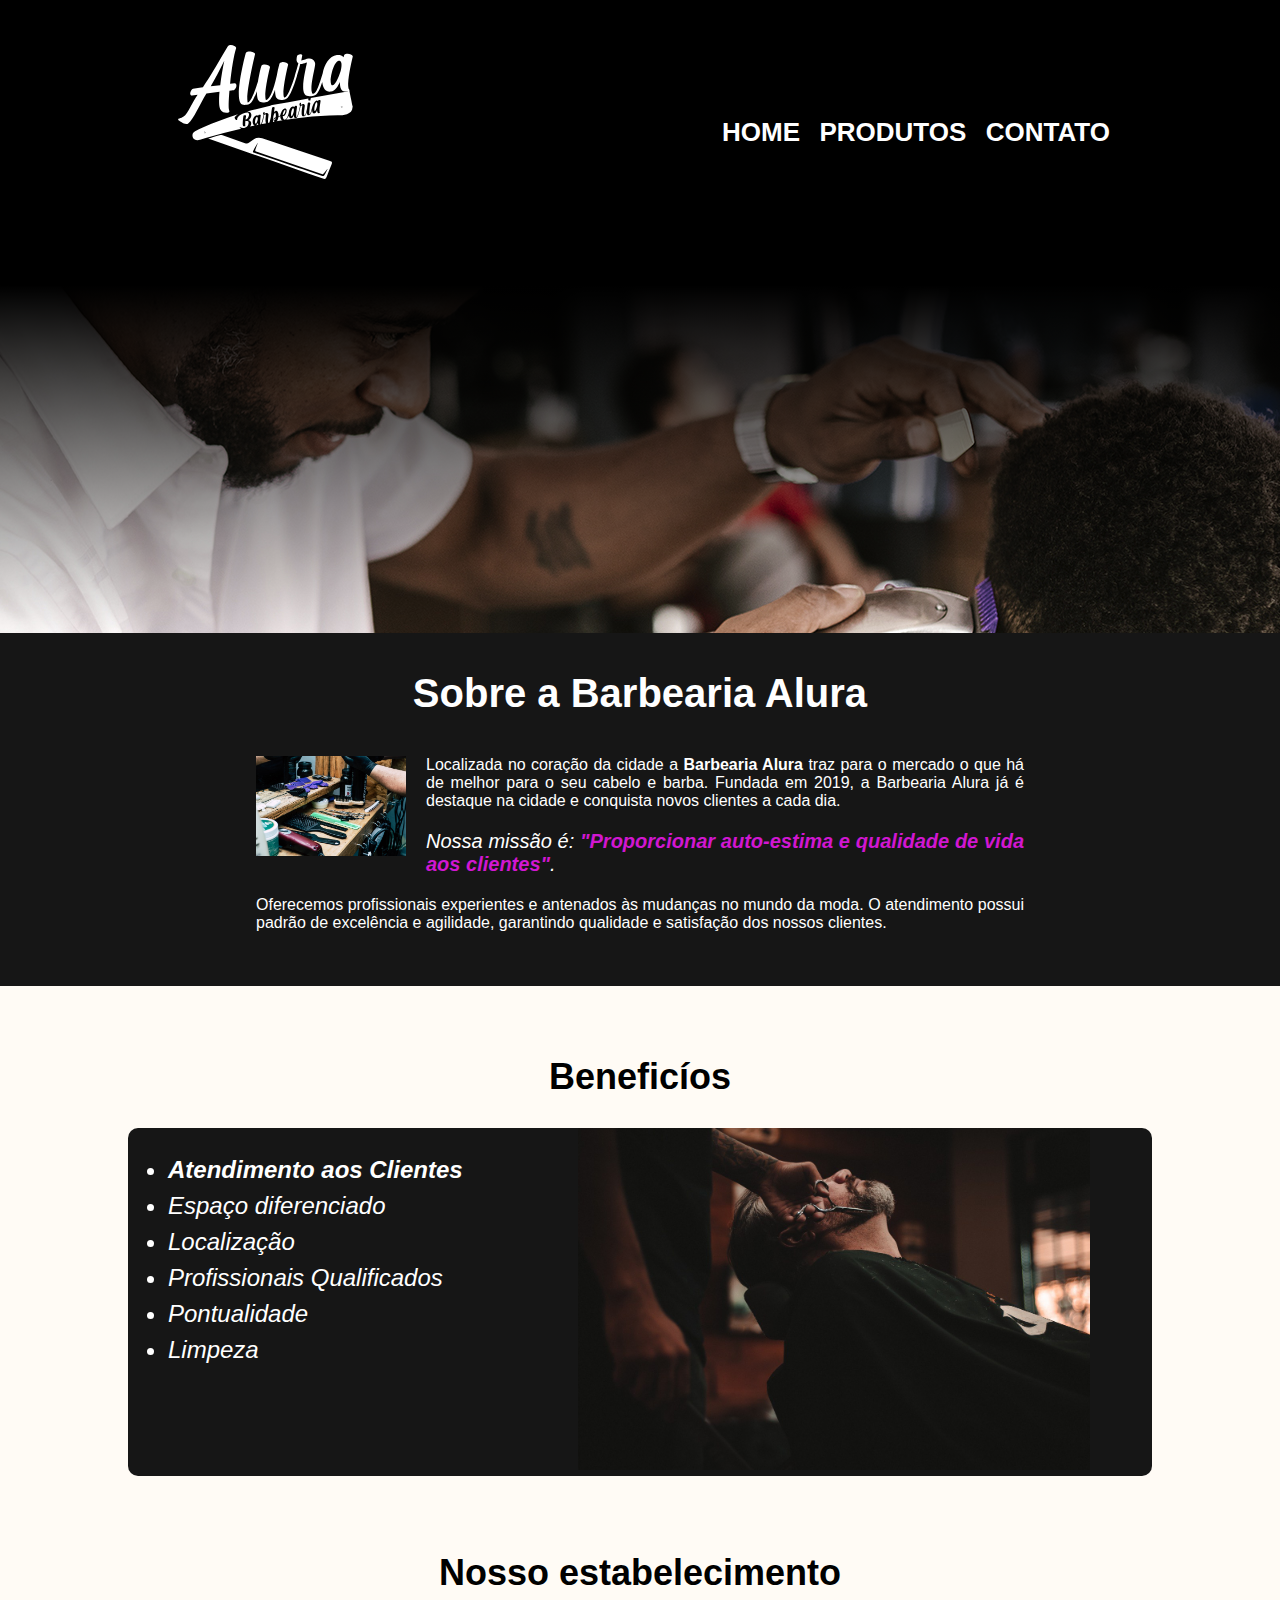
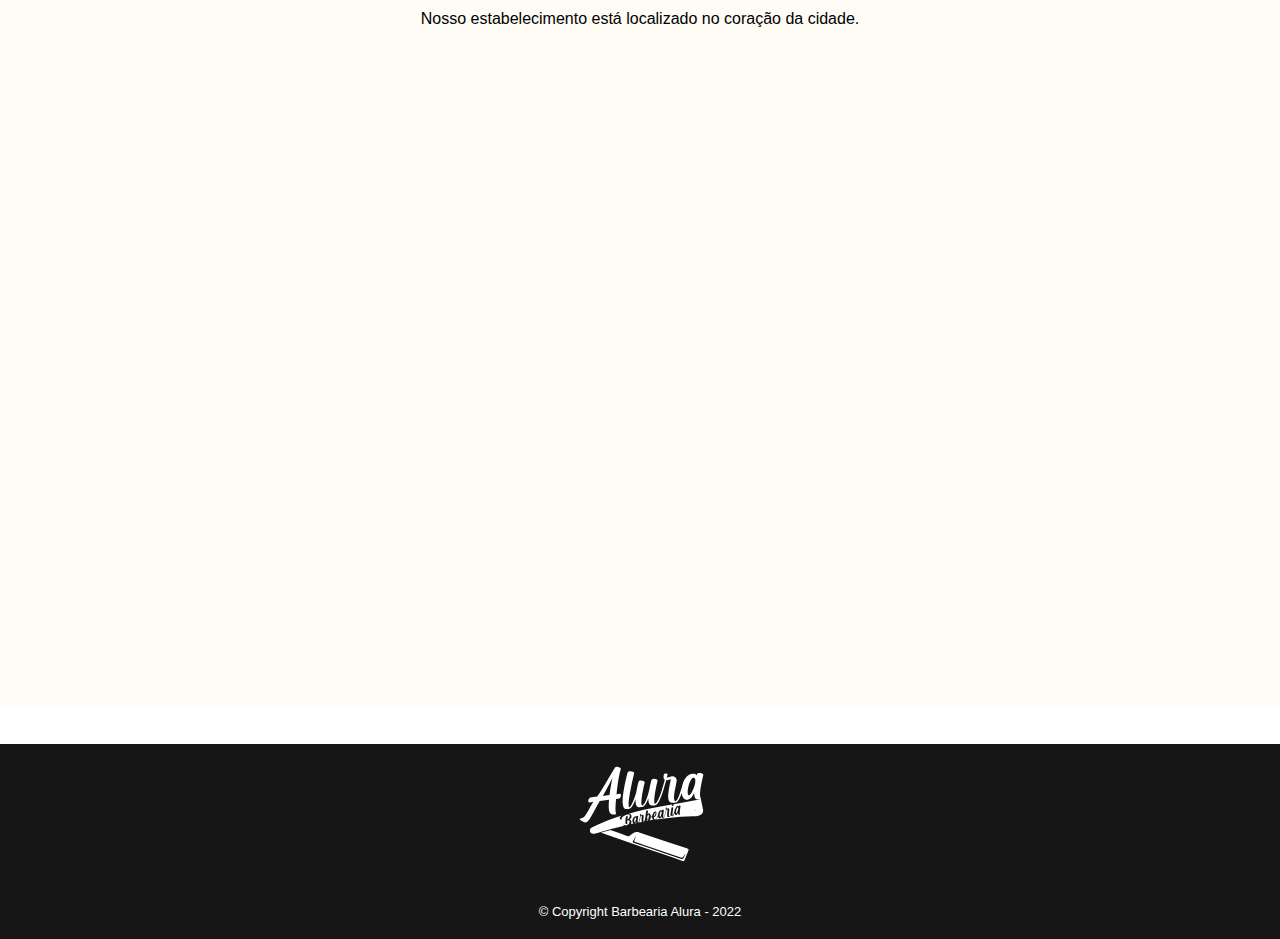
==== index.html @ 80e25924 "repo upload" ====
<!DOCTYPE html>
<html lang="pt-br">
	<link rel="preconnect" href="https://fonts.googleapis.com">
	<link rel="preconnect" href="https://fonts.gstatic.com" crossorigin>
	<link href="https: //fonts.googleapis.com/css2? família= Lato:ital,wght@0,100;0,300;0,400;0,700;0,900;1,100;1,300;1,400;1,700;1,900 &family= Roboto:wght@100;300;500 & display=swap" rel="stylesheet">
	<head>
		<meta charset="UTF-8">
		<meta name="viewport" content="width=device-width">
		<title>Barbearia Alura</title>
		<link rel="stylesheet" href="style.css">
	</head>

	<body>

		<header>

			<div class="caixa">

				<h1><img src = "images/logo_alura_babrber.svg" alt="Logo Alura SVG" width="20%"/></h1>

				<nav>
					
					<ul>
						<a href="index.html" target=" _blank "><li>Home</li></a>
						<a href="produto.html" target=" _blank "><li>Produtos</li></a>
						<a href="contato.html" target=" _blank "><li>Contato</li></a>
					</ul>

				</nav>
			
			</div>
		
		</header>

		<div class="banner"></div>

		<main>
			<section>
				<div class="principal">

					<h2 class="titulo-centralizado">Sobre a Barbearia Alura</h2>

					<img class="utensilios" src="images/utensilios.jpeg" alt="utensilios de um barbeiro">
			
					<p>Localizada no coração da cidade a <strong>Barbearia Alura</strong> traz para o mercado o que há de melhor para o seu cabelo e barba. Fundada em 2019, a Barbearia Alura já é destaque na cidade e conquista novos clientes a cada dia.</p>

					<p id="missao"><em>Nossa missão é: <strong>"Proporcionar auto-estima e qualidade de vida aos clientes"</strong>.</em></p>

					<p>Oferecemos profissionais experientes e antenados às mudanças no mundo da moda. O atendimento possui padrão de excelência e agilidade, garantindo qualidade e satisfação dos nossos clientes.</p>



				</div>
			</section>

			<section class="beneficios">

				<h3>Beneficíos</h3>
				
				<div class="conteudo-beneficios">					
					<ul class="lista-beneficios">
						<li class="itens">Atendimento aos Clientes</li>
						<li class="itens">Espaço diferenciado</li>
						<li class="itens">Localização</li>
						<li class="itens">Profissionais Qualificados</li>
						<li class="itens">Pontualidade</li>
						<li class="itens">Limpeza</li>
					</ul><img src="../Alura CSS/images/beneficios.jpg" class="imagembeneficios">
				</div>
			</section>

<section class="mapa">

				<h3>Nosso estabelecimento</h3>
				<p>Nosso estabelecimento está localizado no coração da cidade.</p>

				<iframe src="https://www.google.com/maps/embed?pb=!1m18!1m12!1m3!1d3657.1065561985406!2d-46.653905482556155!3d-23.5646162!2m3!1f0!2f0!3f0!3m2!1i1024!2i768!4f13.1!3m3!1m2!1s0x94ce59541c6c79c3%3A0x36b90a85f0f8cb33!2sGrupo%20Alura!5e0!3m2!1sen!2sbr!4v1663637443549!5m2!1sen!2sbr" width="100%" height="300" style="border:0;" allowfullscreen="" loading="lazy" referrerpolicy="no-referrer-when-downgrade"></iframe>

			</section>

				<div class="video">

				<iframe width="50%" height="315" src="https://www.youtube.com/embed/wcVVXUV0YUY" frameborder="0" allow="accelerometer; autoplay; encrypted-media; gyroscope; picture-in-picture" allowfullscreen></iframe>

				</div>



		</main>

		<footer>
			<div id="footer-logo" img src="images/logo_alura_babrber.svg"></div>
		</footer>
			<p class="copyright">&copy; Copyright Barbearia Alura - 2022</p>

	</body>
</html>
---- style.css ----
body { 
    font-family:'Lato', sans-serif;
	margin: 0;
}

main {
	background-color: rgb(255, 251, 245);

}
header {

    margin: 0;
	background: rgb(0,0,0);
    background-position: center;
    background-size: 100%;
    background-repeat: no-repeat;
    padding: 20px 0;

}

.banner {

	margin: 0;
    background-image:
	linear-gradient(180deg, rgba(0,0,0,1) 13%, rgba(255,255,255,0) 100%),
	url('images/home-banner.jpg');
    background-position: center;
    background-repeat: no-repeat;

	width: 100%;
	height: 400px;
}

.caixa {

    position: relative;
    width: 940px;
    margin: 0 auto;
}



nav {

    position: absolute;
    top: 60px;
    right: 0;

}

nav li { 

    display:inline;
    margin: 0 0 0 15px;

}

nav a {

    text-transform: uppercase;
    color: #ffffff;
    font-weight: bold;
    font-size: 26px;
    text-decoration: none;

}

nav a:hover {

    font-size: 26px;
    color:  purple;
	
}


.principal{
	
	background: #161616;
	color: #FFFFFF;
	margin: 0;
	padding: 3% 20% 3% 20%;

}


.titulo-centralizado {

	text-align: center;
	font-size: 2.5em;
	margin: 0 0 1em;

}

.principal p {

	text-align: justify;
}

.utensilios {

	width: 150px;
	float: left;
	margin: 0 20px 20px 0;
}

p {
	text-align: center;
	
}

#missao {
	font-size: 20px
}

.principal em strong {
	color: rgb(209, 23, 209);
}

.mapa {
	padding: 3% 10% 3% 10%;

}

.mapa p {
	text-align: center;
	padding: 0;
}

.mapa h3 {
	text-align: center;
	font-size: 36px;
	padding: 0;
	margin: 0;
}

.itens {
	font-style: italic;
	line-height: 1.5;
	vertical-align: top;
	
}

.beneficios {
	padding: 3% 10% 3% 10%;
	font-size: 24px;

}

.beneficios h3 {
	margin: 0;
	font-size: 36px;
	text-align: center;
	padding: 3% 10% 3% 10%;
	

}

.lista-beneficios {
	width: 40%;
	display: inline-block;
	vertical-align: top;
	padding: 0 auto;
	color: #FFFFFF;

}

.conteudo-beneficios {
	background-color: #161616;
	border-radius: 10px;
	padding: 0;

}

.itens:first-child {
	font-weight: bold;

}

.imagembeneficios {
    width: 50%;
    margin: 0 auto;
	padding: auto;
	justify-content: left;
	

}

.video {
    width: 100%;
    margin: 0 auto 3% auto;

	text-align: center;
}
#footer-logo {
    background: url("images/logo_alura_babrber.svg");
    background-repeat: no-repeat;
    background-position: center;
    height: 100px;
}

footer, .copyright {

    color: #FFFFFF;
	font-size: 13px;
	margin: 0;
    text-align:center;
    background-color: #161616;
    width: 100%;
	padding: 20px 0px 20px 0px;
    vertical-align: bottom;
    height: 100%;

}

@media screen and (max-width: 480px) {
	.caixa, .principal, .conteudo-beneficios, .mapa-conteudo, .video {
		width: auto;
	}

	h1 {
		text-align: center;
		
	}

	nav {
		position: static;
	}

	.lista-beneficios, .imagembeneficios {
		width: 100%;
	}
}
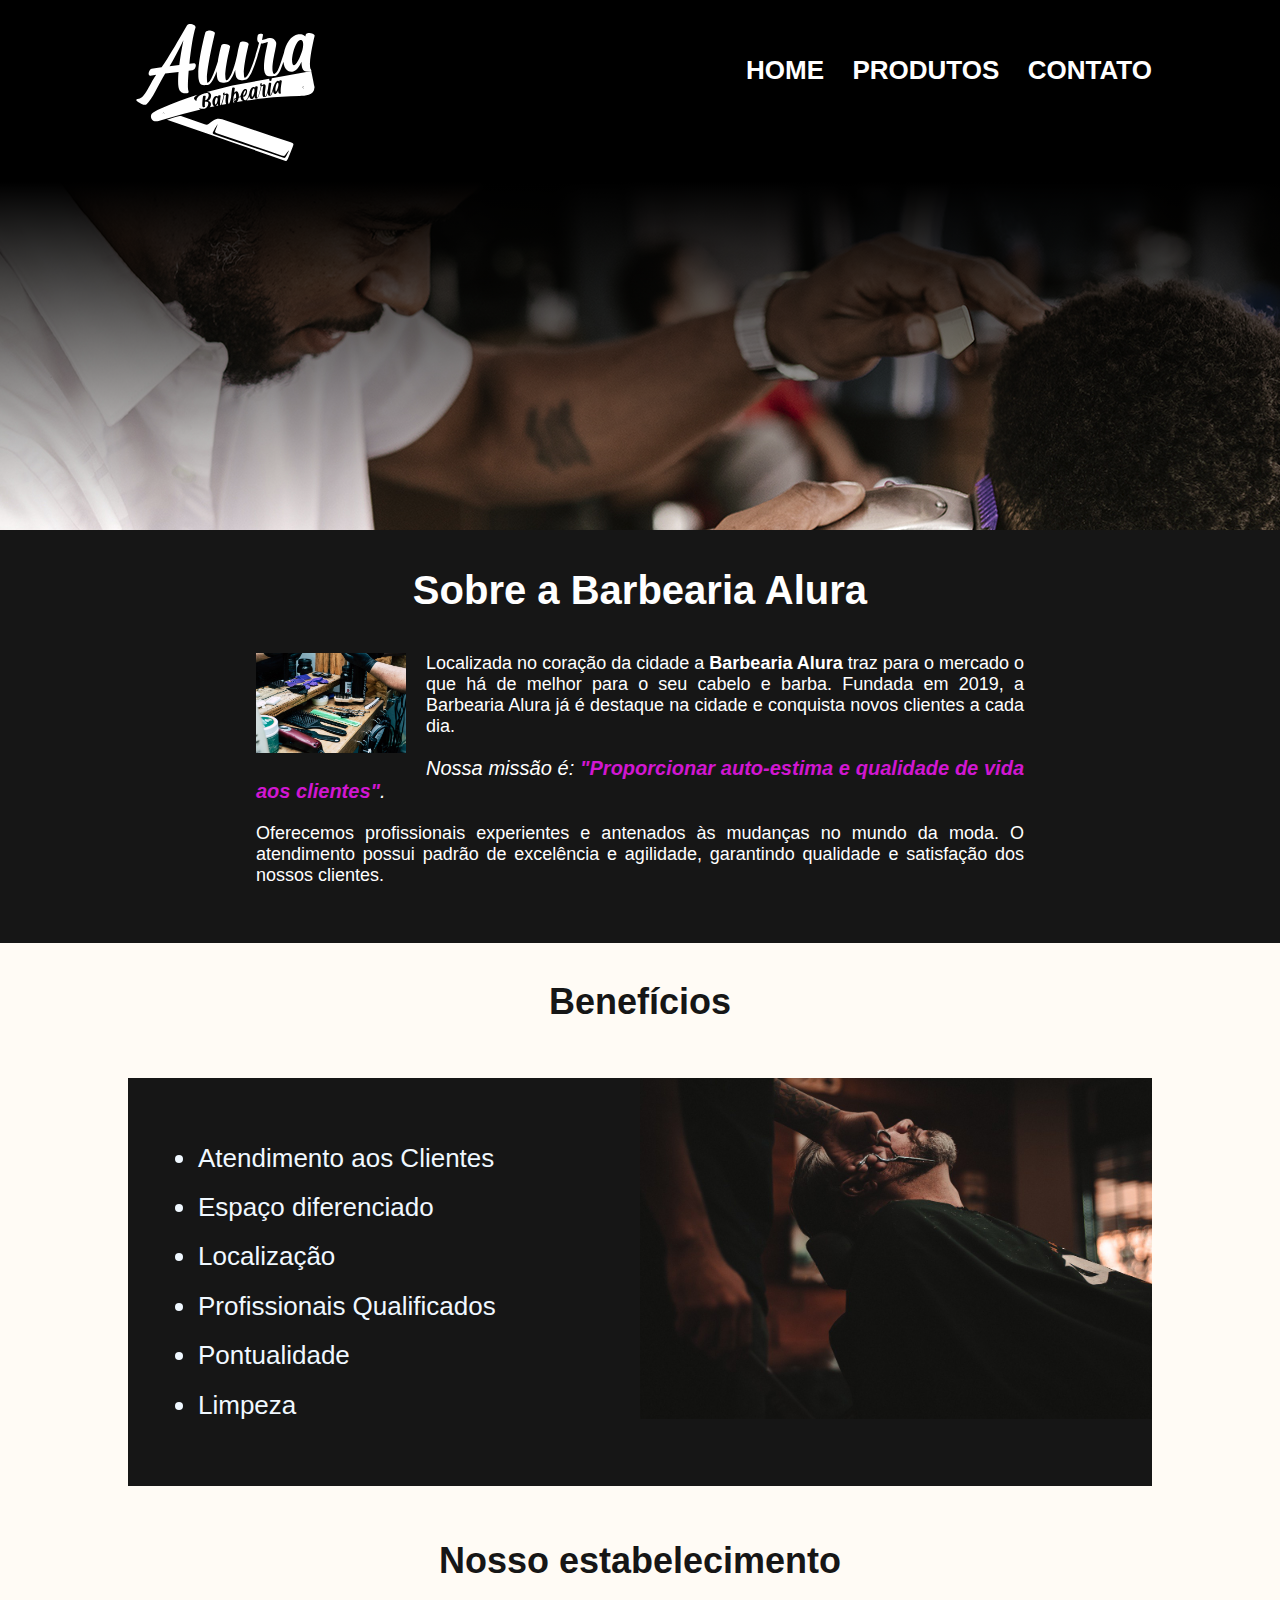
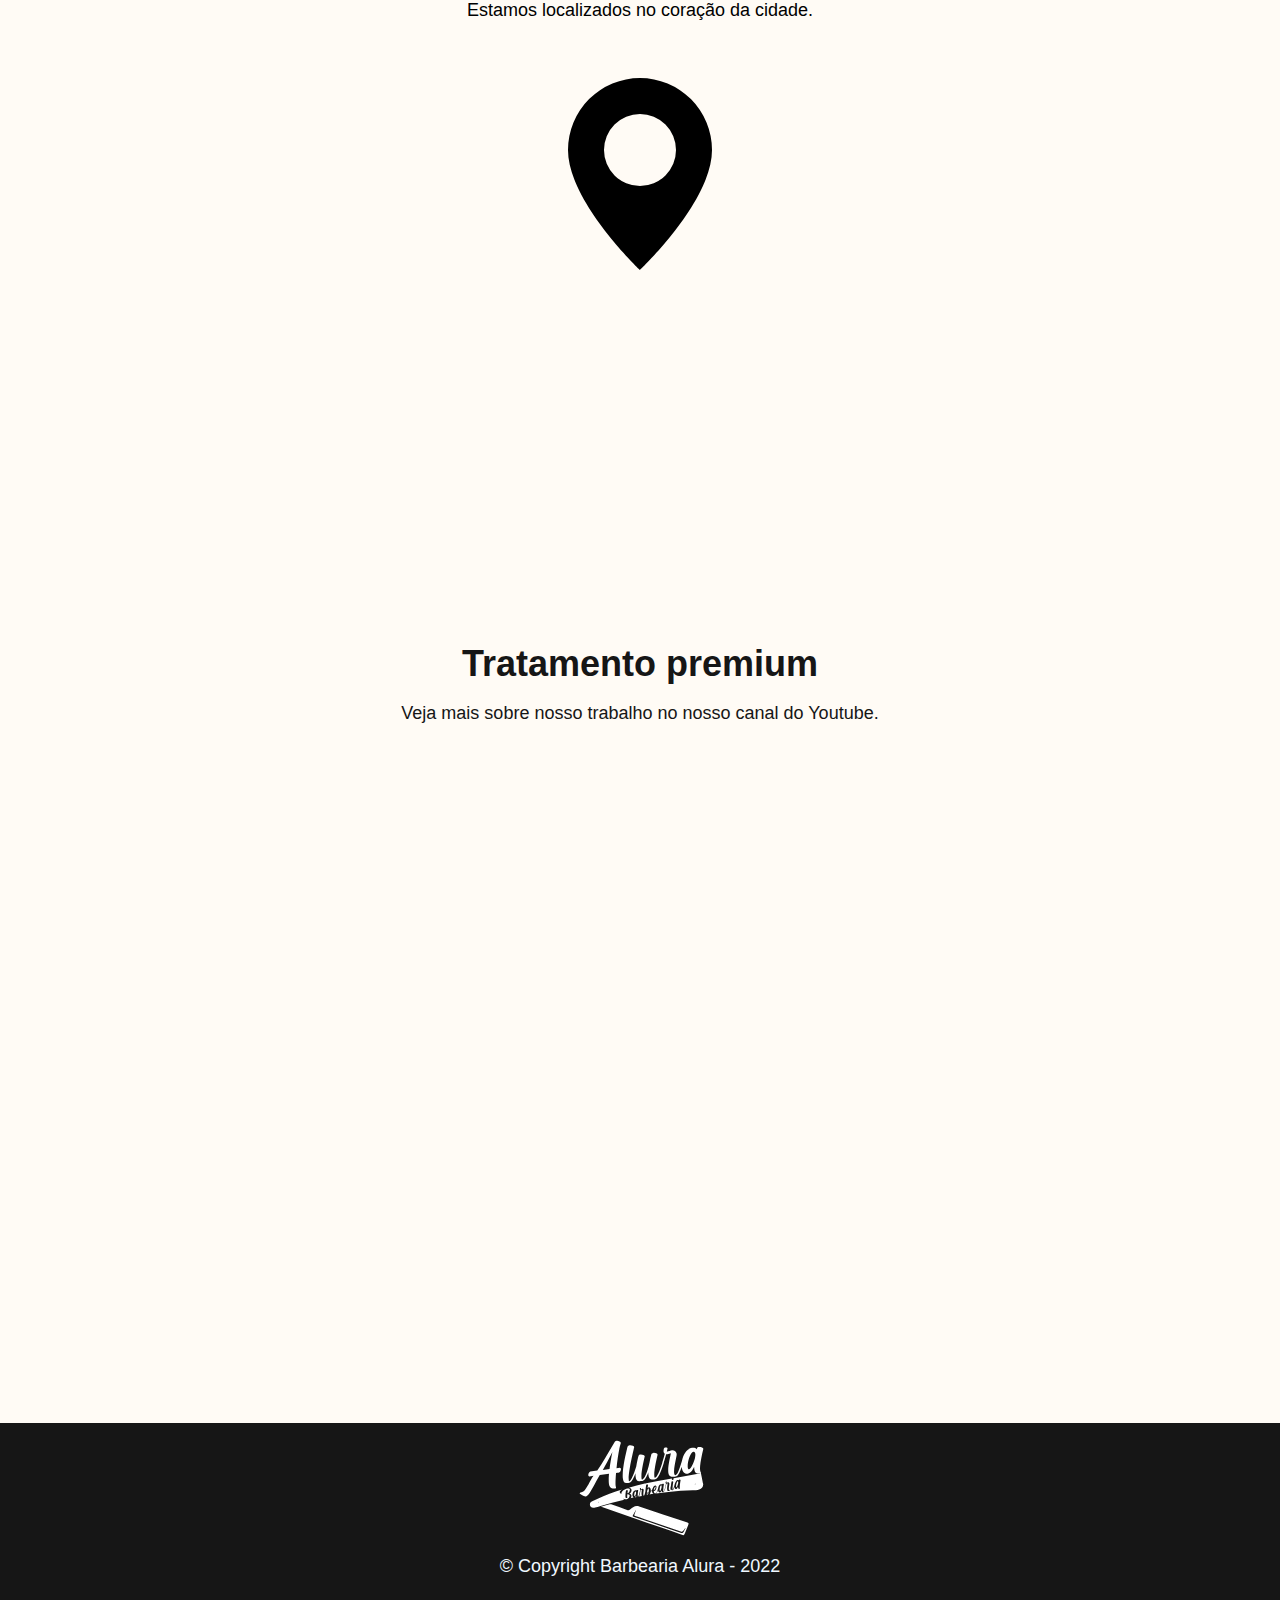
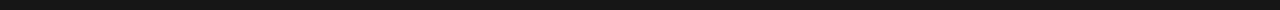
==== commit 536ddff5: "alterações responsividade" ====
--- a/index.html
+++ b/index.html
@@ -1,38 +1,37 @@
 <!DOCTYPE html>
 <html lang="pt-br">
-	<link rel="preconnect" href="https://fonts.googleapis.com">
-	<link rel="preconnect" href="https://fonts.gstatic.com" crossorigin>
-	<link href="https: //fonts.googleapis.com/css2? família= Lato:ital,wght@0,100;0,300;0,400;0,700;0,900;1,100;1,300;1,400;1,700;1,900 &family= Roboto:wght@100;300;500 & display=swap" rel="stylesheet">
+
 	<head>
+		<link rel="preconnect" href="https://fonts.googleapis.com">
+		<link rel="preconnect" href="https://fonts.gstatic.com" crossorigin>
+		<link href="https: //fonts.googleapis.com/css2? família= Lato:ital,wght@0,100;0,300;0,400;0,700;0,900;1,100;1,300;1,400;1,700;1,900 &family= Roboto:wght@100;300;500 & display=swap" rel="stylesheet">
 		<meta charset="UTF-8">
-		<meta name="viewport" content="width=device-width">
+		<meta name="viewport" content="width=device-width, initial-scale=1">
 		<title>Barbearia Alura</title>
 		<link rel="stylesheet" href="style.css">
 	</head>
 
 	<body>
 
-		<header>
-
-			<div class="caixa">
-
-				<h1><img src = "images/logo_alura_babrber.svg" alt="Logo Alura SVG" width="20%"/></h1>
-
-				<nav>
-					
-					<ul>
-						<a href="index.html" target=" _blank "><li>Home</li></a>
-						<a href="produto.html" target=" _blank "><li>Produtos</li></a>
-						<a href="contato.html" target=" _blank "><li>Contato</li></a>
-					</ul>
-
-				</nav>
-			
+		<header id="caixa">
+			<div>
+				<img class="logo" src = "images/logo_alura_babrber.svg" alt="Logo Alura SVG" width="15%"/>
 			</div>
-		
+			<nav id="menu">
+				<button aria-label="Abrir Menu" id="btn-mobile" aria-haspopup="true" aria-controls="menu" aria-expanded="false">Menu
+					<span id="hamburger"></span>
+				  </button>
+				<ul id="menu-li" role="menu">
+					<li><a href="index.html">Home</a></li>
+					<li><a href="produto.html">Produtos</a></li>
+					<li><a href="contato.html">Contato</a></li>
+				</ul>
+			</nav>
 		</header>
 
-		<div class="banner"></div>
+		<div class="banner">
+
+		</div>
 
 		<main>
 			<section>
@@ -47,51 +46,59 @@
 					<p id="missao"><em>Nossa missão é: <strong>"Proporcionar auto-estima e qualidade de vida aos clientes"</strong>.</em></p>
 
 					<p>Oferecemos profissionais experientes e antenados às mudanças no mundo da moda. O atendimento possui padrão de excelência e agilidade, garantindo qualidade e satisfação dos nossos clientes.</p>
-
-
-
-				</div>
+			
 			</section>
 
-			<section class="beneficios">
-
-				<h3>Beneficíos</h3>
+			<div class="beneficios">
+				<h3>Benefícios</h3>
+			</div>
+			<div id="container">	
+	
+				<div class="beneficios-lista">
+					<ul>
+						<li>Atendimento aos Clientes</li>
+						<li>Espaço diferenciado</li>
+						<li>Localização</li>
+						<li>Profissionais Qualificados</li>
+						<li>Pontualidade</li>
+						<li>Limpeza</li>
+					</ul>
+				</div>
+			
+				<div class="img-beneficios">
+					<img src="images/beneficios.jpg" alt="">
+				</div>
+		    </div>
 				
-				<div class="conteudo-beneficios">					
-					<ul class="lista-beneficios">
-						<li class="itens">Atendimento aos Clientes</li>
-						<li class="itens">Espaço diferenciado</li>
-						<li class="itens">Localização</li>
-						<li class="itens">Profissionais Qualificados</li>
-						<li class="itens">Pontualidade</li>
-						<li class="itens">Limpeza</li>
-					</ul><img src="../Alura CSS/images/beneficios.jpg" class="imagembeneficios">
-				</div>
-			</section>
-
-<section class="mapa">
-
+			<div class="beneficios">
 				<h3>Nosso estabelecimento</h3>
-				<p>Nosso estabelecimento está localizado no coração da cidade.</p>
-
+				<p>Estamos localizados no coração da cidade.</p>
+			</div>
+			<div id="container-svg">
+				<svg xmlns="http://www.w3.org/2000/svg"  width="15%" height="15%" fill="currentColor" class="bi-geo-alt-fill" viewBox="0 0 16 16">
+					<path d="M8 16s6-5.686 6-10A6 6 0 0 0 2 6c0 4.314 6 10 6 10zm0-7a3 3 0 1 1 0-6 3 3 0 0 1 0 6z"/>
+				  </svg>
+			</div>
+			
+			
+		<section class="mapa">
 				<iframe src="https://www.google.com/maps/embed?pb=!1m18!1m12!1m3!1d3657.1065561985406!2d-46.653905482556155!3d-23.5646162!2m3!1f0!2f0!3f0!3m2!1i1024!2i768!4f13.1!3m3!1m2!1s0x94ce59541c6c79c3%3A0x36b90a85f0f8cb33!2sGrupo%20Alura!5e0!3m2!1sen!2sbr!4v1663637443549!5m2!1sen!2sbr" width="100%" height="300" style="border:0;" allowfullscreen="" loading="lazy" referrerpolicy="no-referrer-when-downgrade"></iframe>
 
-			</section>
-
+			<div class="beneficios-vd">
+					<h3>Tratamento premium</h3>
+					<p>Veja mais sobre nosso trabalho no nosso canal do Youtube.</p>
+			</div>
+		</section>
 				<div class="video">
-
-				<iframe width="50%" height="315" src="https://www.youtube.com/embed/wcVVXUV0YUY" frameborder="0" allow="accelerometer; autoplay; encrypted-media; gyroscope; picture-in-picture" allowfullscreen></iframe>
-
+				<iframe width="80%" height="600" src="https://www.youtube.com/embed/wcVVXUV0YUY" frameborder="0" allow="accelerometer; autoplay; encrypted-media; gyroscope; picture-in-picture" allowfullscreen></iframe>
 				</div>
-
-
-
 		</main>
 
 		<footer>
 			<div id="footer-logo" img src="images/logo_alura_babrber.svg"></div>
+			<p class="copyright">&copy; Copyright Barbearia Alura - 2022</p>
 		</footer>
-			<p class="copyright">&copy; Copyright Barbearia Alura - 2022</p>
 
+		<script src="./script.js"></script>
 	</body>
 </html>--- a/style.css
+++ b/style.css
@@ -2,80 +2,84 @@
 body { 
     font-family:'Lato', sans-serif;
 	margin: 0;
-}
-
-main {
 	background-color: rgb(255, 251, 245);
-
-}
+}
+
 header {
-
     margin: 0;
 	background: rgb(0,0,0);
     background-position: center;
-    background-size: 100%;
     background-repeat: no-repeat;
     padding: 20px 0;
+	height: 15vh;
 
 }
 
 .banner {
-
-	margin: 0;
-    background-image:
-	linear-gradient(180deg, rgba(0,0,0,1) 13%, rgba(255,255,255,0) 100%),
+	background-image: linear-gradient(180deg, rgba(0,0,0,1) 13%, rgba(255,255,255,0) 100%),
 	url('images/home-banner.jpg');
-    background-position: center;
+	background-position: center;
     background-repeat: no-repeat;
-
+	background-size: auto;
+	height: 400px;
 	width: 100%;
-	height: 400px;
-}
-
-.caixa {
-
+
+}
+
+#caixa {
     position: relative;
-    width: 940px;
     margin: 0 auto;
-}
-
-
-
-nav {
-
+	height: 10vh;
+	align-items: center;
+}
+
+#caixa .logo {
+	margin-left: 10%;
+
+}
+
+#menu {
     position: absolute;
-    top: 60px;
+	top: 30%;
     right: 0;
-
-}
-
-nav li { 
-
+	align-items: center;
+	padding: 0 10%;
+
+	
+}
+#menu li {
     display:inline;
-    margin: 0 0 0 15px;
-
-}
-
-nav a {
-
+    margin: 0 0 0 1.5rem;
+
+}
+
+
+#menu a {
     text-transform: uppercase;
     color: #ffffff;
     font-weight: bold;
     font-size: 26px;
     text-decoration: none;
-
-}
-
-nav a:hover {
-
+	
+	
+
+}
+
+#menu a:hover {
     font-size: 26px;
     color:  purple;
 	
 }
 
+  
+  #btn-mobile {
+    display: none;
+	color: aliceblue;
+	margin: 0 ;
+}
+
 
 .principal{
-	
 	background: #161616;
 	color: #FFFFFF;
 	margin: 0;
@@ -85,7 +89,6 @@
 
 
 .titulo-centralizado {
-
 	text-align: center;
 	font-size: 2.5em;
 	margin: 0 0 1em;
@@ -93,12 +96,10 @@
 }
 
 .principal p {
-
 	text-align: justify;
 }
 
 .utensilios {
-
 	width: 150px;
 	float: left;
 	margin: 0 20px 20px 0;
@@ -106,6 +107,7 @@
 
 p {
 	text-align: center;
+	font-size: 18px;
 	
 }
 
@@ -119,6 +121,8 @@
 
 .mapa {
 	padding: 3% 10% 3% 10%;
+	margin: 0;
+
 
 }
 
@@ -134,10 +138,10 @@
 	margin: 0;
 }
 
-.itens {
-	font-style: italic;
-	line-height: 1.5;
-	vertical-align: top;
+#container-svg {
+	display: flex;
+	margin: 0;
+	justify-content: center;
 	
 }
 
@@ -147,51 +151,68 @@
 
 }
 
-.beneficios h3 {
+.beneficios h3, .beneficios-vd {
 	margin: 0;
 	font-size: 36px;
 	text-align: center;
-	padding: 3% 10% 3% 10%;
-	
-
-}
-
-.lista-beneficios {
-	width: 40%;
+	color: #161616;
+	
+
+}
+
+.beneficios-vd {
+	padding: 3% 10% 0 10%;
+	text-align: center;
+}
+
+#container{
+	background: #161616;
+	overflow: hidden;
+	margin: 1em auto;
+	height: 100%;
+	width: 80%;
+	color: aliceblue;
+  
+	
+}
+
+.beneficios-lista {
+	position: relative;
+	text-align: left;
+	overflow: hidden;
+	padding: 30px;
+	height: 100%;
+	float: left;
+	font-size: 26px;
+	line-height: 1.9;
+
+}
+
+
+.img-beneficios {
 	display: inline-block;
-	vertical-align: top;
-	padding: 0 auto;
-	color: #FFFFFF;
-
-}
-
-.conteudo-beneficios {
-	background-color: #161616;
-	border-radius: 10px;
-	padding: 0;
-
-}
-
-.itens:first-child {
-	font-weight: bold;
-
-}
-
-.imagembeneficios {
-    width: 50%;
-    margin: 0 auto;
-	padding: auto;
-	justify-content: left;
-	
-
-}
+	position: relative;
+	overflow: hidden;
+	height: 100%;
+	float: right;
+	width: 50%;
+}
+
+#container img {width: 100%;height: 100%;}
 
 .video {
     width: 100%;
     margin: 0 auto 3% auto;
-
-	text-align: center;
-}
+	text-align: center;
+}
+
+footer {
+	background-color: #161616;
+	color: aliceblue;
+	padding: 15px;
+	text-align: center;
+}
+
 #footer-logo {
     background: url("images/logo_alura_babrber.svg");
     background-repeat: no-repeat;
@@ -199,35 +220,122 @@
     height: 100px;
 }
 
-footer, .copyright {
-
-    color: #FFFFFF;
-	font-size: 13px;
-	margin: 0;
-    text-align:center;
-    background-color: #161616;
-    width: 100%;
-	padding: 20px 0px 20px 0px;
-    vertical-align: bottom;
-    height: 100%;
-
-}
-
-@media screen and (max-width: 480px) {
-	.caixa, .principal, .conteudo-beneficios, .mapa-conteudo, .video {
-		width: auto;
-	}
+
+@media (max-width: 700px) {
+
+
+	.beneficios h3, .beneficios-vd {
+		text-align: center;
+		justify-content: center;
+
+	}
+
 
 	h1 {
 		text-align: center;
 		
 	}
 
-	nav {
-		position: static;
-	}
-
-	.lista-beneficios, .imagembeneficios {
+	#caixa .logo {
+		margin-top: 5%;
+		align-items: center;
+		width: 20%;
+		
+	}
+
+	#menu {
+		display: flex;
+		justify-content: flex-end;
+		height: 70px;
+		top: 10%;
+		width: 100vw;
+		padding: 1rem;
+		right: 0;
+		align-items: center;
+		background: transparent;
+	}
+		#menu-li {
+		  display: flex;
+		  flex-direction: column;
+		  gap: 5%;
+		  position: absolute;
+		  width: 100%;
+		  top: 70px;
+		  right: 0px;
+		  background: currentColor;
+		  transition: 0.6s;
+		  z-index: 1000;
+		  height: 0px;
+		  visibility: hidden;
+		  overflow-y: hidden;
+		}
+		#menu.active #menu-li {
+		  height: calc(100vh - 70px);
+		  visibility: visible;
+		  overflow-y: auto;
+		}
+		#menu-li a {
+		  padding: 1rem 0;
+		  margin: 0 1rem;
+		  border-bottom: 2px solid rgba(0, 0, 0, 0.05);
+		}
+
+		button#btn-mobile {
+			justify-content: center;
+		}
+		#btn-mobile {
+		  display: flex;
+		  padding: 0.5rem 1rem;
+		  font-size: 1.5rem;
+		  border: none;
+		  background: none;
+		  cursor: pointer;
+		  gap: 0.5rem;
+		  flex-direction: row;
+		  justify-content: center;
+		  align-items: center;
+
+		}
+		#hamburger {
+		  border-top: 5px solid;
+		  width: 32px;
+		}
+		#hamburger::after,
+		#hamburger::before {
+		  content: '';
+		  display: block;
+		  width: 32px;
+		  height: 5px;
+		  background: currentColor;
+		  margin-top: 3px;
+		  transition: 0.3s;
+		  position: relative;
+		}
+		#menu.active #hamburger {
+		  border-top-color: transparent;
+		  
+		}
+		#menu.active #hamburger::before {
+		  transform: rotate(135deg);
+		}
+		#menu.active #hamburger::after {
+		  transform: rotate(-135deg);
+		  top: -7px;
+		}
+
+	.img-beneficios {
+		flex-direction: column;
 		width: 100%;
 	}
-}+
+	.utensilios {
+		width: 60vw;
+	}
+
+	.banner {
+		background-image: none;
+		width: 100%;
+		height: 100%;
+
+	}
+  }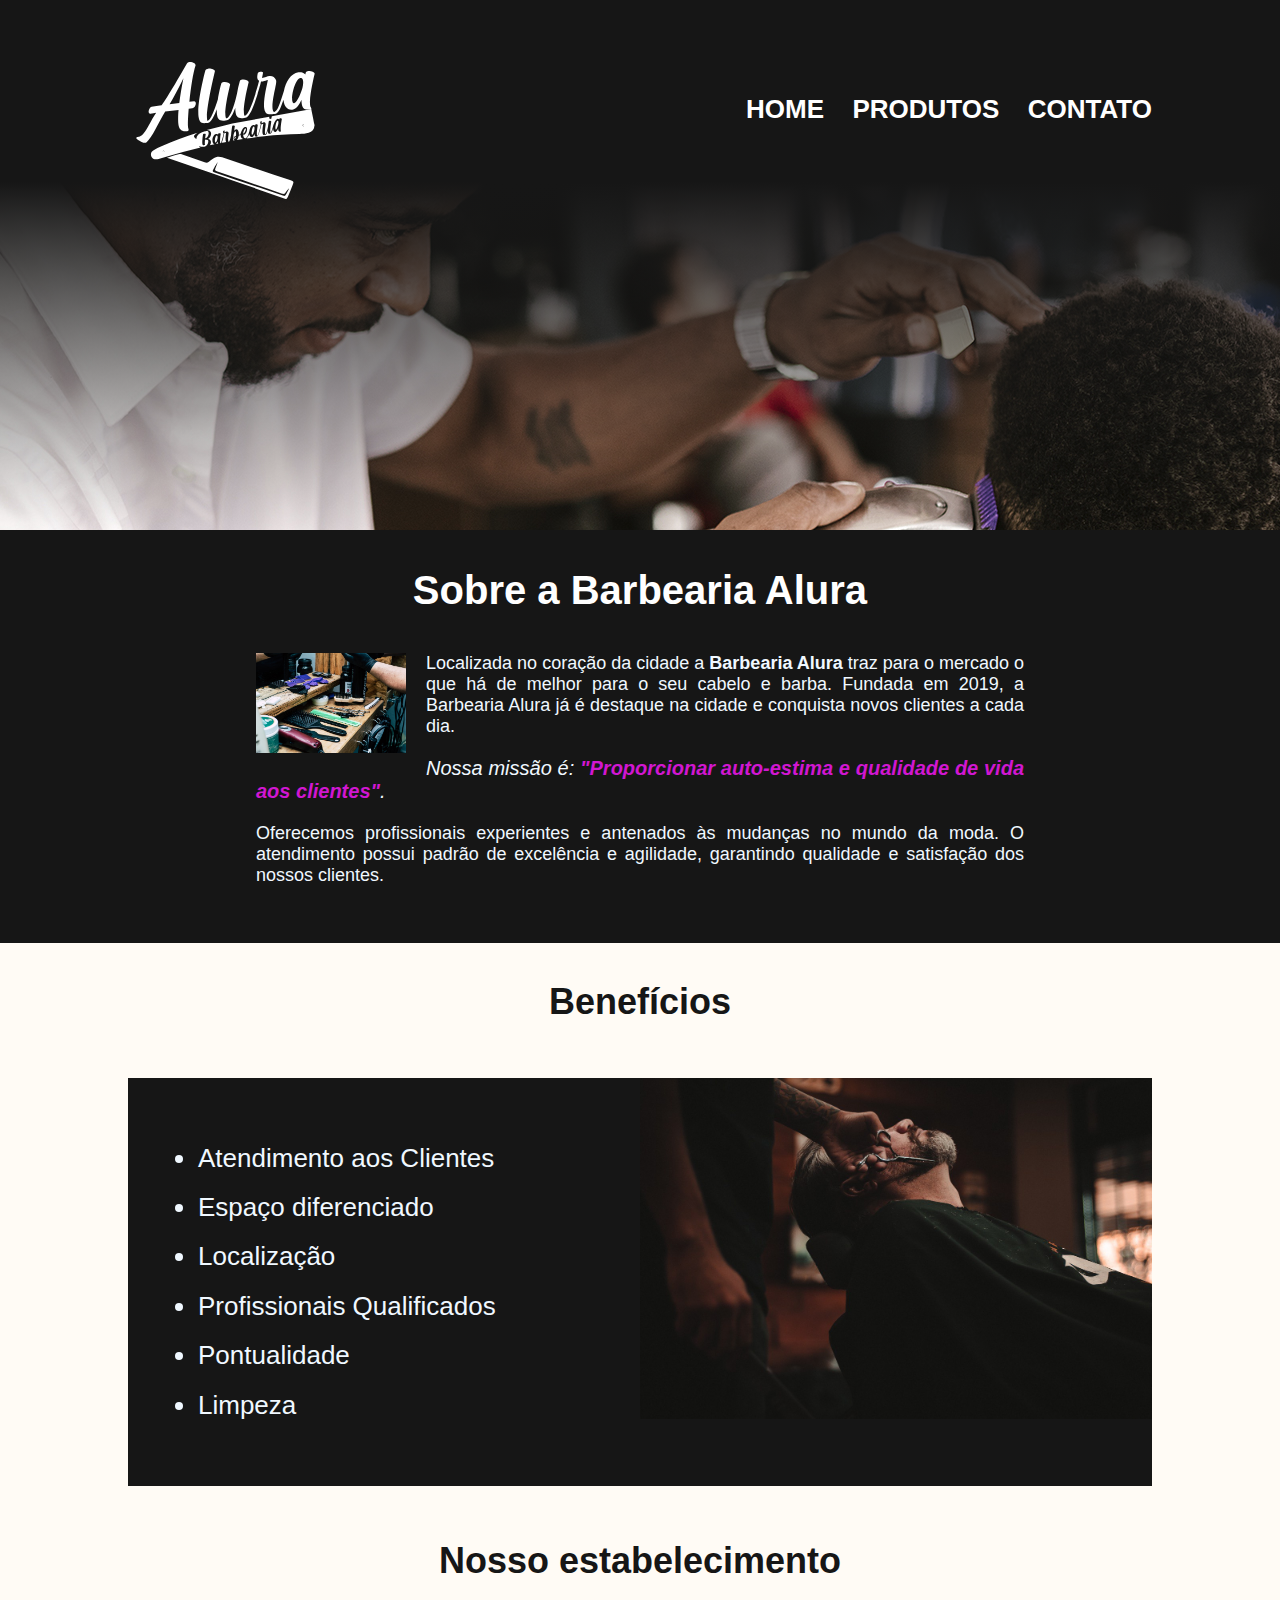
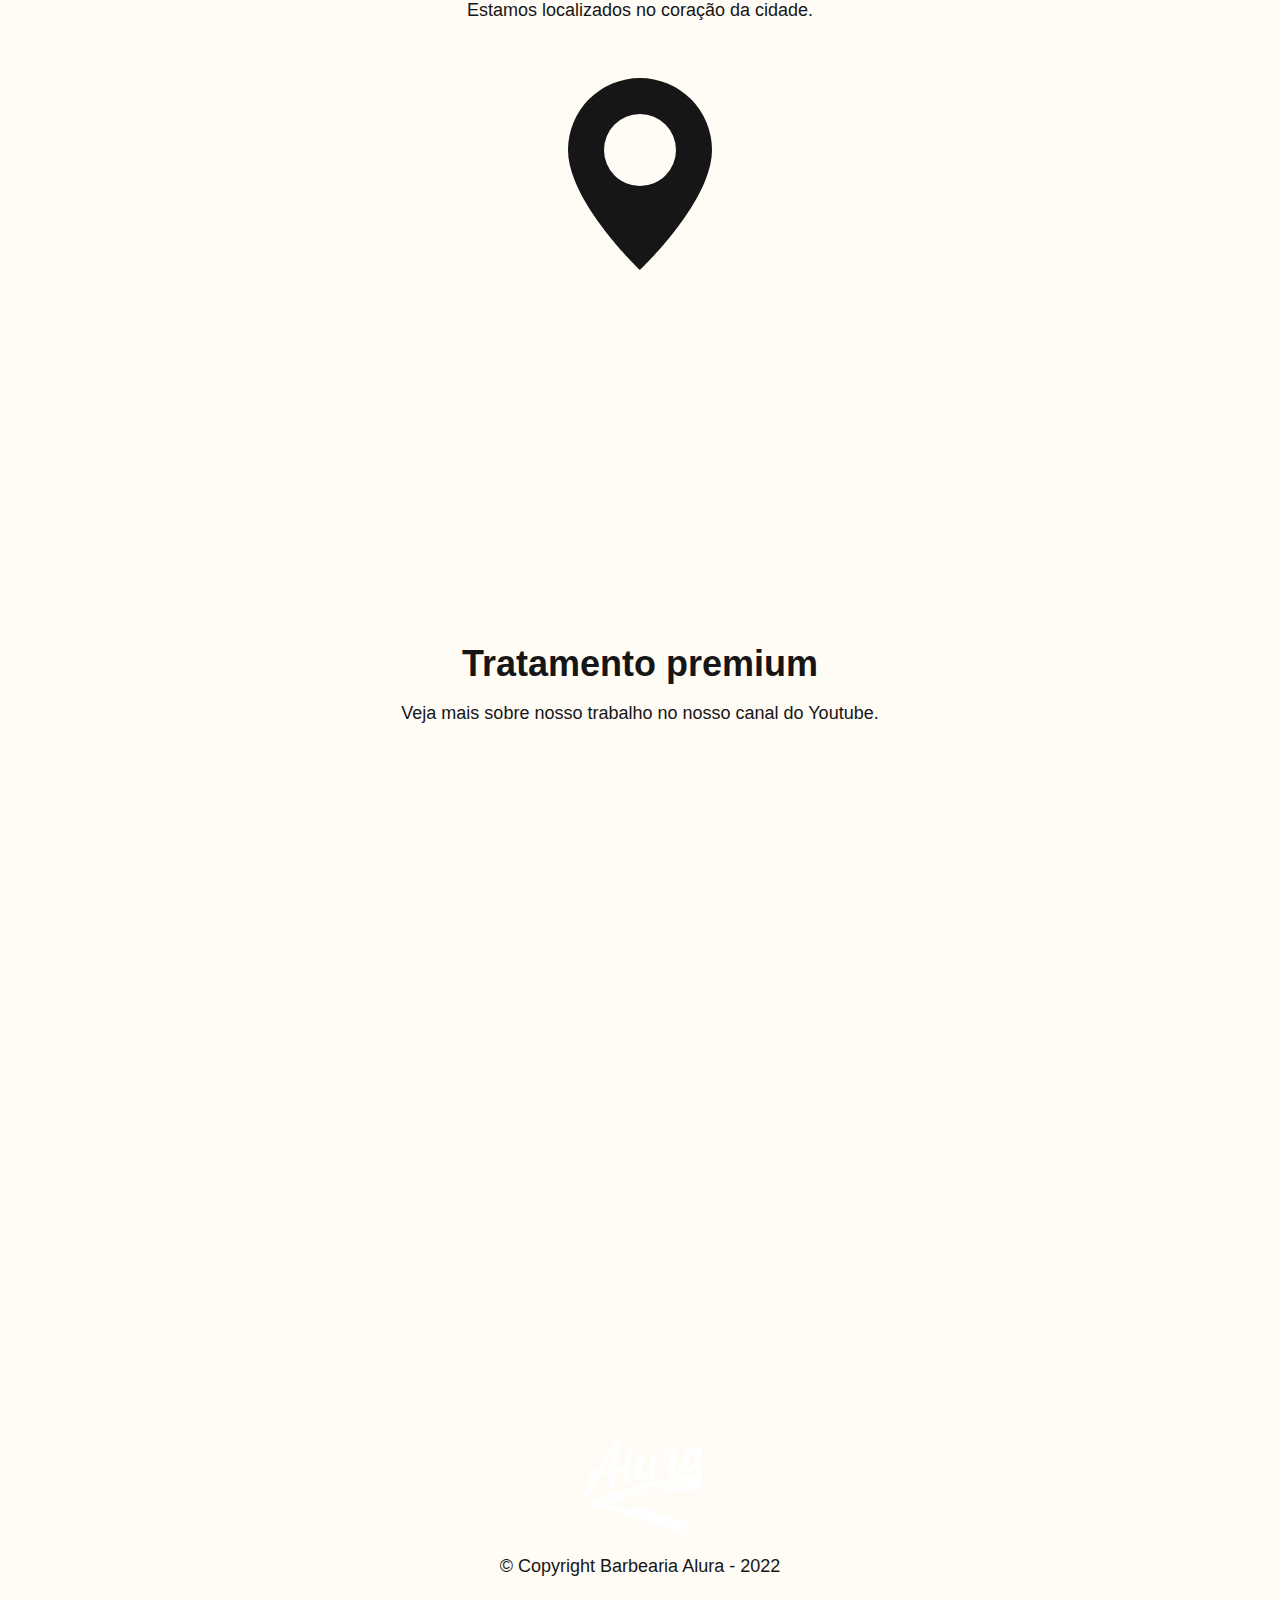
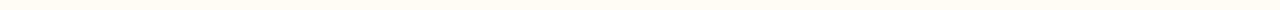
==== commit 51346975: "mais alterações de estilo" ====
--- a/index.html
+++ b/index.html
@@ -75,7 +75,7 @@
 				<p>Estamos localizados no coração da cidade.</p>
 			</div>
 			<div id="container-svg">
-				<svg xmlns="http://www.w3.org/2000/svg"  width="15%" height="15%" fill="currentColor" class="bi-geo-alt-fill" viewBox="0 0 16 16">
+				<svg xmlns="http://www.w3.org/2000/svg"  width="15%" height="15%" fill="#161616" class="bi-geo-alt-fill" viewBox="0 0 16 16">
 					<path d="M8 16s6-5.686 6-10A6 6 0 0 0 2 6c0 4.314 6 10 6 10zm0-7a3 3 0 1 1 0-6 3 3 0 0 1 0 6z"/>
 				  </svg>
 			</div>
--- a/style.css
+++ b/style.css
@@ -7,7 +7,7 @@
 
 header {
     margin: 0;
-	background: rgb(0,0,0);
+	background: #161616;
     background-position: center;
     background-repeat: no-repeat;
     padding: 20px 0;
@@ -16,7 +16,7 @@
 }
 
 .banner {
-	background-image: linear-gradient(180deg, rgba(0,0,0,1) 13%, rgba(255,255,255,0) 100%),
+	background-image: linear-gradient(180deg, #161616 13%, rgba(255,255,255,0) 100%),
 	url('images/home-banner.jpg');
 	background-position: center;
     background-repeat: no-repeat;
@@ -35,12 +35,13 @@
 
 #caixa .logo {
 	margin-left: 10%;
+	margin-top: 3%;
 
 }
 
 #menu {
     position: absolute;
-	top: 30%;
+	top: 60%;
     right: 0;
 	align-items: center;
 	padding: 0 10%;
@@ -50,7 +51,7 @@
 #menu li {
     display:inline;
     margin: 0 0 0 1.5rem;
-
+	
 }
 
 
@@ -97,6 +98,8 @@
 
 .principal p {
 	text-align: justify;
+	color: aliceblue;
+	
 }
 
 .utensilios {
@@ -108,6 +111,7 @@
 p {
 	text-align: center;
 	font-size: 18px;
+	color: #161616;
 	
 }
 
@@ -207,7 +211,7 @@
 }
 
 footer {
-	background-color: #161616;
+	background-color: #161616#161616#161616#161616#161616;
 	color: aliceblue;
 	padding: 15px;
 	text-align: center;
@@ -237,7 +241,7 @@
 	}
 
 	#caixa .logo {
-		margin-top: 5%;
+		margin-top: 2%;
 		align-items: center;
 		width: 20%;
 		
@@ -250,6 +254,7 @@
 		top: 10%;
 		width: 100vw;
 		padding: 1rem;
+		margin: 0;
 		right: 0;
 		align-items: center;
 		background: transparent;
@@ -257,20 +262,21 @@
 		#menu-li {
 		  display: flex;
 		  flex-direction: column;
+		  align-items: flex-end;
 		  gap: 5%;
 		  position: absolute;
-		  width: 100%;
+		  padding: 0 5%;
 		  top: 70px;
 		  right: 0px;
-		  background: currentColor;
+		  background: #161616;
 		  transition: 0.6s;
 		  z-index: 1000;
-		  height: 0px;
+		  height: 100%;
 		  visibility: hidden;
 		  overflow-y: hidden;
 		}
 		#menu.active #menu-li {
-		  height: calc(100vh - 70px);
+		  height: 100vh;
 		  visibility: visible;
 		  overflow-y: auto;
 		}
@@ -278,14 +284,18 @@
 		  padding: 1rem 0;
 		  margin: 0 1rem;
 		  border-bottom: 2px solid rgba(0, 0, 0, 0.05);
+		  
 		}
 
 		button#btn-mobile {
 			justify-content: center;
+			
+		
 		}
 		#btn-mobile {
 		  display: flex;
-		  padding: 0.5rem 1rem;
+		  padding: 2rem 1rem 0.5;
+		  margin: 0;
 		  font-size: 1.5rem;
 		  border: none;
 		  background: none;
@@ -310,6 +320,7 @@
 		  margin-top: 3px;
 		  transition: 0.3s;
 		  position: relative;
+
 		}
 		#menu.active #hamburger {
 		  border-top-color: transparent;
@@ -328,7 +339,7 @@
 		width: 100%;
 	}
 
-	.utensilios {
+	.utensilios img {
 		width: 60vw;
 	}
 
